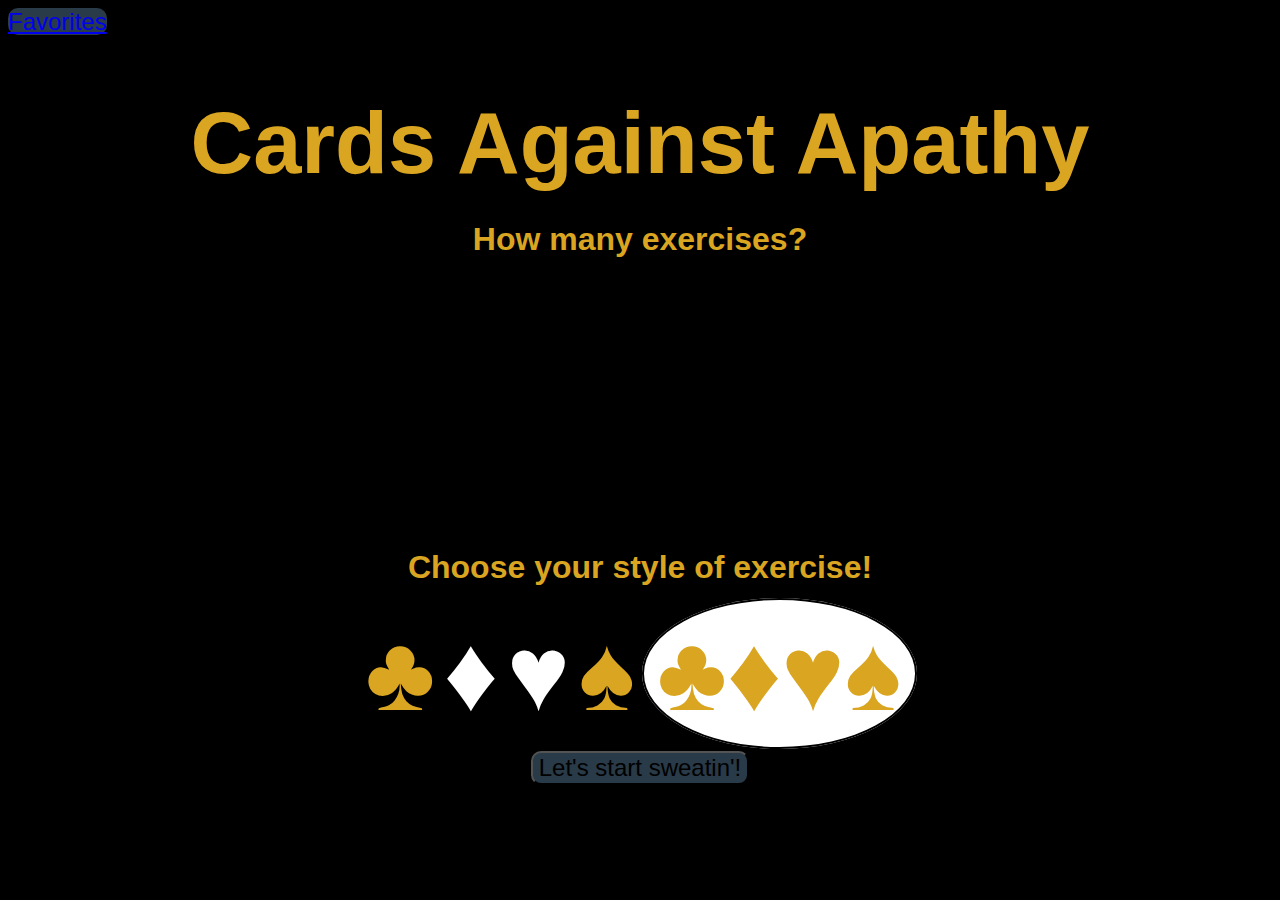
==== index.html @ b8bc7327 "added delete button in favorites and centered complete workout" ====
<!DOCTYPE html>
<html class="no-js" lang="en">
<link>
<meta charset="utf-8">
<meta http-equiv="X-UA-Compatible" content="IE=edge">
<meta name="viewport" content="width=device-width, initial-scale=1.0">

<link rel="stylesheet" href="./assets/css/normalize.css">
</link>
<link rel="stylesheet" href="./assets/css/app.css">
</link>
<link rel="stylesheet" href="./assets/css/foundation.min.css">
</link>
<link rel="stylesheet" href="./assets/css/style.css">
</link>

<title>Cards Against Apathy</title>
</head>

<body>
  <div class="wrapper" id="confetti">
    <header>
      <div class="heading">
        <a class="button right" id="favoritesBtn" href="./favorites.html">Favorites</a>
        <h1 class="title" id="title">Cards Against Apathy</h1>
      </div>

      <div id="mainMenu" class="mainMenu">
        <h2 id="numberOfCards">How many exercises?</h2>
        <div id="numberOfCardsDropdown">
          <div class="row">
            <div class="small-10 columns" style="width:55%; margin:auto">
              <div class="slider" data-slider data-initial-start="1" data-end="10">
                <span class="slider-handle" data-slider-handle role="slider" tabindex="1"
                  aria-controls="sliderOutput1"></span>
                <span class="slider-fill" data-slider-fill></span>
              </div>
            </div>
            <input class="small-2 columns" type="number" id="sliderOutput1" style="width:25%; margin:auto"></input>
          </div>

          <input class="small-2 columns" type="number" id="sliderOutput1" style="width:25%; margin:auto"></input>

        </div>


        <h2 id="suitChoice">Choose your style of exercise! </h2>
        <!-- Replace with images and change to words on hover -->
        <input type="radio" class="radio-button" name="suitBtn" id="clubsIcon" value="Clubs"></input><label
          class="icon clubs-icon" for="clubsIcon"><span class="suits">&clubs;</span><span
            class="workout">Plyometrics</span></label>
        <input type="radio" class="radio-button" name="suitBtn" id="diamondsIcon" value="Diamonds"></input><label
          class="icon diamonds-icon" for="diamondsIcon"><span class="suits">&diams;</span><span
            class="workout">Abdominals</span></label>
        <input type="radio" class="radio-button" name="suitBtn" id="heartsIcon" value="Hearts"></input> <label
          class="icon hearts-icon" for="heartsIcon"><span class="suits">&hearts;</span><span
            class="workout">Cardio</span></label>
        <input type="radio" class="radio-button" name="suitBtn" id="spadesIcon" value="Spades"></input> <label
          class="icon spades-icon" for="spadesIcon"><span class="suits">&spades;</span><span
            class="workout">Strength</span></label>
        <input type="radio" class="radio-button" name="suitBtn" id="full-workout" value="Full Workout"></input><label
          class="icon full-workout-icon" for="full-workout"><span
            class="suits">&clubs;&diams;&hearts;&spades;</span><span class="workout">Full House</span></label>
        <div id="submitContainer">

          <button class="button" id="submitBtn" style="margin-top:1rem">Let's start sweatin'!</button>

        </div>

      </div>

    </header>

    <!-- display the backs of the chosen number of cards here -->
    <!-- <div class="row small-up-2 medium-up-3 flip-card card-backs" id="cardBacks"> 
  </div> -->

    <!-- display flipped cards here -->
    <div class="row small-up-2 medium-up-3 workout-cards" id="rowCards">
    </div> <!-- id: rowCards -->

    <!--------------------------------------- END GAME --------------------------------------------->
    <!--GY-->
  </div>
    <footer>


  <div class="row footer" id="workoutComplete" style="display:none" >
    <!-- "Workout Complete" Button that will appear when last card is flipped.
          It will be hidden by default once the other sections and buttons are completed.-->
        <div class="columns">
          <button class="button right center-horizontal" id="workoutCompleteBtn" data-open="endgameModal" >Workout Complete!</button>
          <!-- End Game modal with "go back" button and "save workout" button -->
          <div class="reveal" id="endgameModal" data-reveal>
            <h1>CONGRATULATIONS!</h1>
            <p class="lead">Kudos to you for another great workout! Keep up the great work! If you enjoyed the workout
              you
              just did, save it to your favorites! </p>
            <a class="secondary button" data-close id="goBack">Go Back</a>
            <a class="button" data-open="saveModal">Save to Favorites</a>
            <span aria-hidden="true"></span>
            </button>
          </div>

          <!--Secondary Modal pops up for saving your workout-->
          <div class="reveal" id="saveModal" data-reveal>
            <h2>Pick a name for your workout!</h2>
            <form>
              <div class="medium-12 cell">
                <input type="text" id="workoutName" placeholder="Type awesome name for your workout here!">
              </div>
              <input class="button" id="saveButton" value="Save to Favorites">
            </form>
            <a class="secondary button" data-close id="goBack">Go Back</a>
            <span aria-hidden="true"></span>
            </button>
          </div>
        </div>
      </div>
    </footer>
 
  <script type="text/javascript">
      on_index = true;
  </script>
  <script href="js/vendor/modernizr.js"></script>
  <script src="https://ajax.googleapis.com/ajax/libs/jquery/3.6.0/jquery.min.js"></script>
  <script src="./assets/js/vendor/foundation.min.js"></script>
  <script src="./assets/js/app.js"></script>
  <script src="./assets/js/vendor/what-input.js"></script>
  <script src="./assets/js/script.js"></script>
  <script src="./assets/js/confetti.js"></script>
  <script src="./assets/js/gameEnd.js"></script>




</body>

</html>
---- assets/css/style.css ----
*,
*::before,
*::after {
    box-sizing: border-box;
}

html {
    background-color: black;
}

.title {
    text-align: center;
    font-size: 65pt;
    font-family: Impact, Haettenschweiler, 'Arial Narrow Bold', sans-serif;
}

h1 {
    margin-bottom: 0;
}

h2 {
    font-size: 2rem;
}

.heading {
    background-color: black;
    color: goldenrod;
}

.button {
    background-color: #293a48;
    border-radius: 10px;
    font-size: 1.5rem;
    font-family: Impact, Haettenschweiler, 'Arial Narrow Bold', sans-serif;

}

h2,
h3 {
    font-family: Impact, Haettenschweiler, 'Arial Narrow Bold', sans-serif;
}

.mainMenu {
    border: 1px solid black;
    text-align: center;
    background-image: url(https://textures.world/wp-content/uploads/2018/10/Seamless-Black-Wood-Texture-18-copy.jpg);
    background-size: cover;
    background-position: center;
    background-repeat: no-repeat;
    color: goldenrod;
    font-family: Impact, Haettenschweiler, 'Arial Narrow Bold', sans-serif;
}

.small-2 {
    text-align: center;
    font-size: 36pt;
    padding: 24pt;
}

.small-up-2 {
    background: linear-gradient(#5a5a5a, black);
    background-size: cover;
    background-position: center;
    background-repeat: no-repeat;
}

.workout-cards {
    display: flex;
    flex-wrap: wrap;
    justify-content: center;
}

.radio-button {
    display: none;
}

.icon {
    font-size: 80pt;
    border: 2pt solid black;
    border-radius: 50%;
    text-align: center;
    transition: 0.3s;
    width: 200px;
    background-color: black;
    background-image: url(https://www.pngitem.com/pimgs/m/518-5181524_red-poker-chip-png-transparent-png.png);
    background-size: cover;
    background-position: center;
    background-repeat: no-repeat;
}

.icon:hover {
    background-image: none;
    background-color: black;
    color: goldenrod;
    border: 2pt solid goldenrod;
    transition: 0.3s;
}

.icon:hover .suits {
    display: none;
}

.icon:hover .workout {
    display: inline;
    font-size: 24pt;
    position: relative;
    top: -25px;
}

.icon:active {
    background-color: goldenrod;
    color: black;
    border: 2pt solid black;
    transition: 0.01s;
}

.hearts-icon,
.diamonds-icon {
    color: rgb(255, 255, 255);
}

.full-workout-icon {
    background-color: white;
    background-image: none;
    width: 300px;
    color: goldenrod;
    padding: 10pt;
    border-radius: 5;
}

.workout {
    display: none;
}

.slider-handle {
    background-image: url(https://www.pngitem.com/pimgs/m/518-5181524_red-poker-chip-png-transparent-png.png);
    background-size: cover;
    background-position: center;
    background-repeat: no-repeat;
    border-radius: 50%;
}

.slider {
    background-color: black;
}

.slider-fill {
    background-color: goldenrod;
}

.small-2 {
    background: none;
    border: none;
    color: goldenrod;
}


h1 {
    font-family: Impact, Haettenschweiler, 'Arial Narrow Bold', sans-serif;
}

.reveal {
    background-color: goldenrod;
    font-family: Impact, Haettenschweiler, 'Arial Narrow Bold', sans-serif;
    text-align: center;
    color: white;
    justify-content: center;
    border-radius: 25px;
}



.footer {

    background-color: black;

}

.favoritesBackground {
    background-image: url(https://textures.world/wp-content/uploads/2018/10/Seamless-Black-Wood-Texture-18-copy.jpg);
    background-size: cover;
    background-position: center;
    background-repeat: no-repeat;
}

.favoritesTitle {
    color: goldenrod;
    font-family: Impact, Haettenschweiler, 'Arial Narrow Bold', sans-serif;
    text-align: center;
}

.savedWorkout {
    margin: 1rem;
    flex-wrap: wrap;
}

.grayOut {
    -webkit-filter: grayscale(100%);

    -moz-filter: grayscale(100%);
    -o-filter: grayscale(100%);
    -ms-filter: grayscale(100%);
    filter: grayscale(100%);
    opacity: 60%;
}


#submitBtn {
    box-shadow:
        0px 1.7px 2.2px rgba(0, 0, 0, 0.02),
        0px 4px 5.3px rgba(0, 0, 0, 0.028),
        0px 7.5px 10px rgba(0, 0, 0, 0.035),
        0px 13.4px 17.9px rgba(0, 0, 0, 0.042),
        0px 25.1px 33.4px rgba(0, 0, 0, 0.05),
        0px 60px 80px rgba(0, 0, 0, 0.07);

}

.footer {
    background-color: black;
    background-size: cover;
    background-position: center;
    background-repeat: no-repeat;
}

#workoutCompleteBtn, #delWorkout {
    box-shadow:
        0px 1.7px 2.2px rgba(0, 0, 0, 0.02),
        0px 4px 5.3px rgba(0, 0, 0, 0.028),
        0px 7.5px 10px rgba(0, 0, 0, 0.035),
        0px 13.4px 17.9px rgba(0, 0, 0, 0.042),
        0px 25.1px 33.4px rgba(0, 0, 0, 0.05),
        0px 60px 80px rgba(0, 0, 0, 0.07);
}

.button:active {
    transform: scale(1.02);
}

/*Confetti*/
.wrapper {
    position: relative;

    max-width: 100%;
}

[class|="confetti"] {

    position: absolute;
}

.red {
    background-color: #d13447;
}

.yellow {
    background-color: #ffbf00;
}

.blue {
    background-color: #263672;
}

.center-horizontal {
    position: absolute;
    left: 50%;
    transform: translateX(-50%);
}
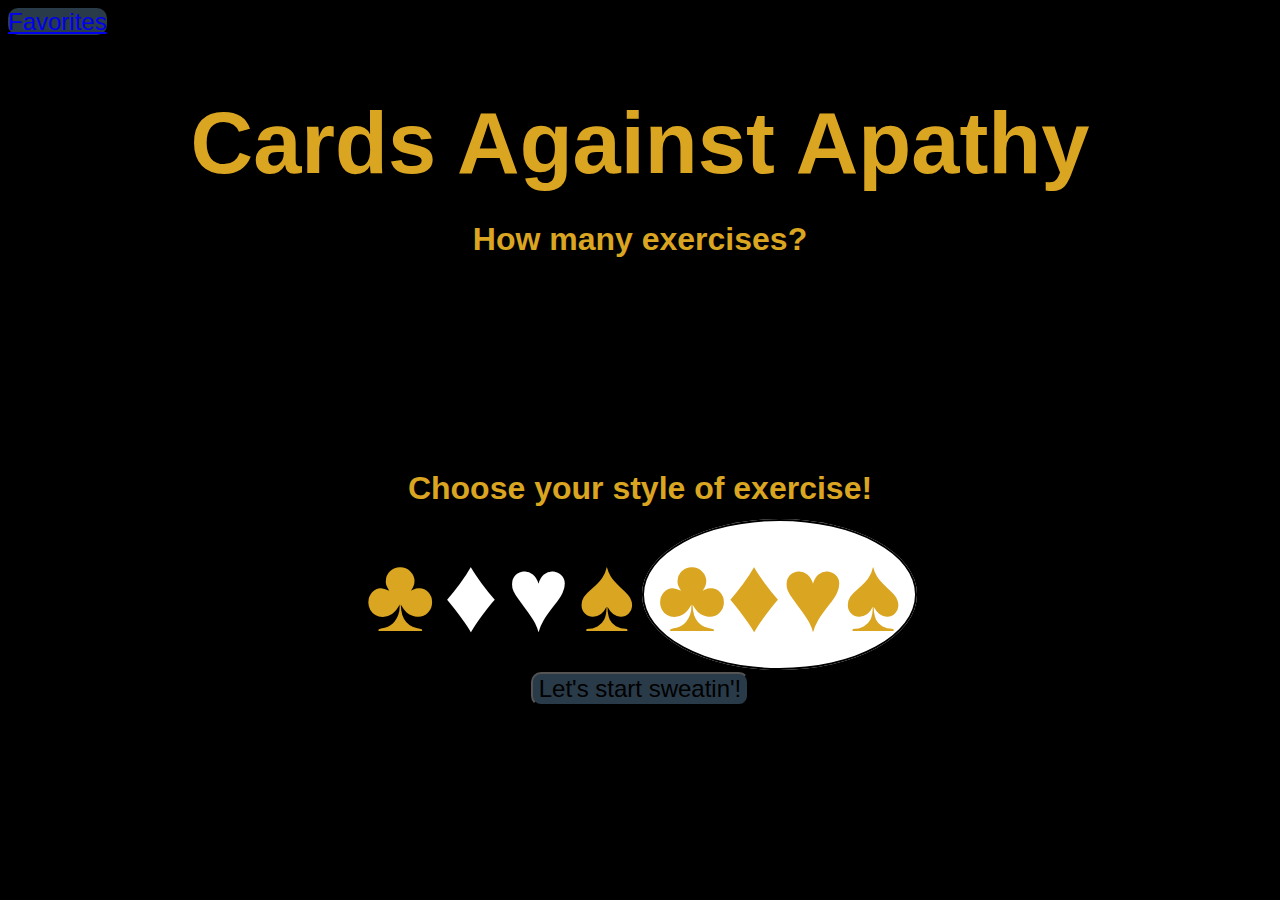
==== commit df211c69: "Merge pull request #54 from The-Fighting-Mongooses-Official/BranchLesIvy" ====
--- a/index.html
+++ b/index.html
@@ -36,11 +36,8 @@
                 <span class="slider-fill" data-slider-fill></span>
               </div>
             </div>
-            <input class="small-2 columns" type="number" id="sliderOutput1" style="width:25%; margin:auto"></input>
+            <input class="small-2 columns" type="number" id="sliderOutput1" style="width:25%; margin:auto; margin-bottom: 40px;"></input>
           </div>
-
-          <input class="small-2 columns" type="number" id="sliderOutput1" style="width:25%; margin:auto"></input>
-
         </div>
 
 
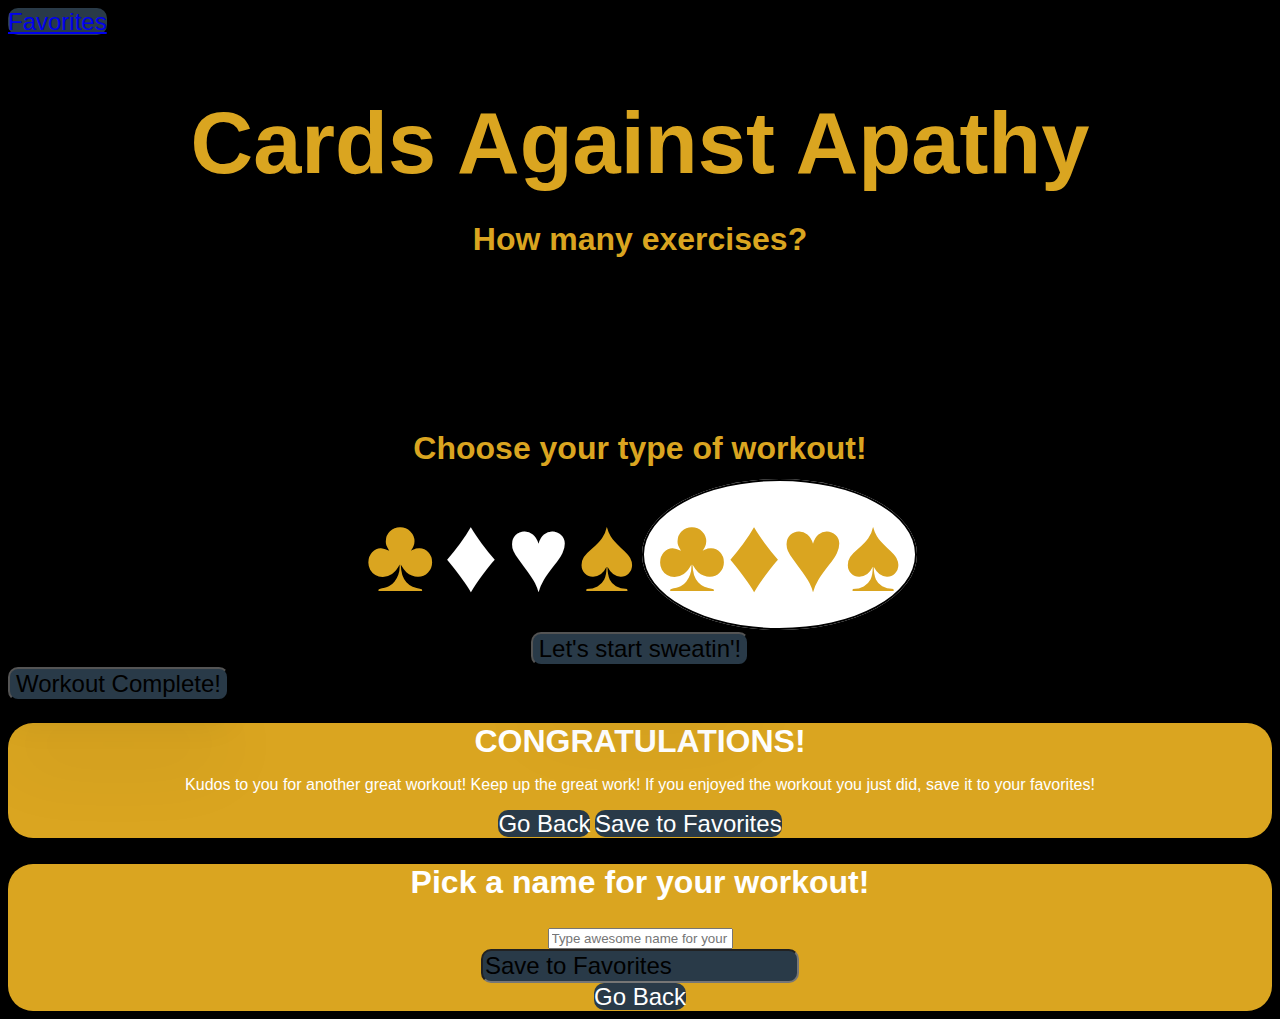
==== commit 244bb7ef: "I literally changed two words on the main page to match workout vernacular more accurately" ====
--- a/index.html
+++ b/index.html
@@ -18,107 +18,111 @@
 </head>
 
 <body>
-  <div class="wrapper" id="confetti">
-    <header>
-      <div class="heading">
-        <a class="button right" id="favoritesBtn" href="./favorites.html">Favorites</a>
-        <h1 class="title" id="title">Cards Against Apathy</h1>
+  
+  <header>
+    <div class="wrapper" id="confetti">
+    <div class="heading">
+      <a class="button right" id="favoritesBtn" href="./favorites.html">Favorites</a>
+      <h1 class="title" id="title">Cards Against Apathy</h1>
+    </div>
+
+
+
+
+    <div id="mainMenu" class="mainMenu">
+      <h2 id="numberOfCards">How many exercises?</h2>
+      <div id="numberOfCardsDropdown">
+        <div class="row">
+          <div class="small-10 columns" style="width:55%; margin:auto">
+            <div class="slider" data-slider data-initial-start="1" data-end="10">
+              <span class="slider-handle" data-slider-handle role="slider" tabindex="1"
+                aria-controls="sliderOutput1"></span>
+              <span class="slider-fill" data-slider-fill></span>
+            </div>
+          </div>
+          <input class="small-2 columns" type="number" id="sliderOutput1" style="width:15%; margin:auto"></input>
+        </div>
       </div>
 
-      <div id="mainMenu" class="mainMenu">
-        <h2 id="numberOfCards">How many exercises?</h2>
-        <div id="numberOfCardsDropdown">
-          <div class="row">
-            <div class="small-10 columns" style="width:55%; margin:auto">
-              <div class="slider" data-slider data-initial-start="1" data-end="10">
-                <span class="slider-handle" data-slider-handle role="slider" tabindex="1"
-                  aria-controls="sliderOutput1"></span>
-                <span class="slider-fill" data-slider-fill></span>
-              </div>
-            </div>
-            <input class="small-2 columns" type="number" id="sliderOutput1" style="width:25%; margin:auto; margin-bottom: 40px;"></input>
+      <h2 id="suitChoice">Choose your type of workout! </h2>
+      <!-- Replace with images and change to words on hover -->
+      <input type="radio" class="radio-button" name="suitBtn" id="clubsIcon" value="Clubs"></input><label
+        class="icon clubs-icon" for="clubsIcon"><span class="suits">&clubs;</span><span
+          class="workout">Plyometrics</span></label>
+      <input type="radio" class="radio-button" name="suitBtn" id="diamondsIcon" value="Diamonds"></input><label
+        class="icon diamonds-icon" for="diamondsIcon"><span class="suits">&diams;</span><span
+          class="workout">Abdominals</span></label>
+      <input type="radio" class="radio-button" name="suitBtn" id="heartsIcon" value="Hearts"></input> <label
+        class="icon hearts-icon" for="heartsIcon"><span class="suits">&hearts;</span><span
+          class="workout">Cardio</span></label>
+      <input type="radio" class="radio-button" name="suitBtn" id="spadesIcon" value="Spades"></input> <label
+        class="icon spades-icon" for="spadesIcon"><span class="suits">&spades;</span><span
+          class="workout">Strength</span></label>
+      <input type="radio" class="radio-button" name="suitBtn" id="full-workout" value="Full Workout"></input><label
+        class="icon full-workout-icon" for="full-workout"><span class="suits">&clubs;&diams;&hearts;&spades;</span><span
+          class="workout">Full House</span></label>
+      <div id="submitContainer">
+
+        <button class="button" id="submitBtn" style="margin-top:1rem">Let's start sweatin'!</button>
+
+      </div>
+    </div>
+    </div>
+    </div>
+  </header>
+
+  <!-- display the backs of the chosen number of cards here -->
+  <!-- <div class="row small-up-2 medium-up-3 flip-card card-backs" id="cardBacks"> 
+  </div> -->
+
+  <!-- display flipped cards here -->
+  <div class="row small-up-2 medium-up-3 workout-cards" id="rowCards">
+  </div> <!-- id: rowCards -->
+
+  <!--------------------------------------- END GAME --------------------------------------------->
+  <!--GY-->
+
+  <div class="row footer">
+    <!-- "Workout Complete" Button that will appear when last card is flipped.
+          It will be hidden by default once the other sections and buttons are completed.-->
+  
+       
+
+    <div class="columns">
+      <button class="button right" id="workoutCompleteBtn" data-open="endgameModal">Workout Complete!</button>
+      <!-- End Game modal with "go back" button and "save workout" button -->
+      <div class="reveal" id="endgameModal" data-reveal>
+        <h1>CONGRATULATIONS!</h1>
+        <p class="lead">Kudos to you for another great workout! Keep up the great work! If you enjoyed the workout you
+          just did, save it to your favorites! </p>
+        <a class="secondary button" data-close id="goBack">Go Back</a>
+        <a class="button" data-open="saveModal">Save to Favorites</a>
+        <span aria-hidden="true"></span>
+        </button>
+      </div>
+
+      <!--Secondary Modal pops up for saving your workout-->
+      <div class="reveal" id="saveModal" data-reveal>
+        <h2>Pick a name for your workout!</h2>
+        <form>
+          <div class="medium-12 cell">
+            <input type="text" id="workoutName" placeholder="Type awesome name for your workout here!">
           </div>
-        </div>
+          <input class="button" id="saveButton" value="Save to Favorites">
+        </form>
+        <a class="secondary button" data-close id="goBack">Go Back</a>
+        <span aria-hidden="true"></span>
+        </button>
+      </div>
+    </div>
+  </div>
 
 
-        <h2 id="suitChoice">Choose your style of exercise! </h2>
-        <!-- Replace with images and change to words on hover -->
-        <input type="radio" class="radio-button" name="suitBtn" id="clubsIcon" value="Clubs"></input><label
-          class="icon clubs-icon" for="clubsIcon"><span class="suits">&clubs;</span><span
-            class="workout">Plyometrics</span></label>
-        <input type="radio" class="radio-button" name="suitBtn" id="diamondsIcon" value="Diamonds"></input><label
-          class="icon diamonds-icon" for="diamondsIcon"><span class="suits">&diams;</span><span
-            class="workout">Abdominals</span></label>
-        <input type="radio" class="radio-button" name="suitBtn" id="heartsIcon" value="Hearts"></input> <label
-          class="icon hearts-icon" for="heartsIcon"><span class="suits">&hearts;</span><span
-            class="workout">Cardio</span></label>
-        <input type="radio" class="radio-button" name="suitBtn" id="spadesIcon" value="Spades"></input> <label
-          class="icon spades-icon" for="spadesIcon"><span class="suits">&spades;</span><span
-            class="workout">Strength</span></label>
-        <input type="radio" class="radio-button" name="suitBtn" id="full-workout" value="Full Workout"></input><label
-          class="icon full-workout-icon" for="full-workout"><span
-            class="suits">&clubs;&diams;&hearts;&spades;</span><span class="workout">Full House</span></label>
-        <div id="submitContainer">
 
-          <button class="button" id="submitBtn" style="margin-top:1rem">Let's start sweatin'!</button>
-
-        </div>
-
-      </div>
-
-    </header>
-
-    <!-- display the backs of the chosen number of cards here -->
-    <!-- <div class="row small-up-2 medium-up-3 flip-card card-backs" id="cardBacks"> 
-  </div> -->
-
-    <!-- display flipped cards here -->
-    <div class="row small-up-2 medium-up-3 workout-cards" id="rowCards">
-    </div> <!-- id: rowCards -->
-
-    <!--------------------------------------- END GAME --------------------------------------------->
-    <!--GY-->
-  </div>
-    <footer>
+</div>
+  <!--------------------------------------- SAVED WORKOUT SCREEN (Pending) ------------------------------------------------------>
 
 
-  <div class="row footer" id="workoutComplete" style="display:none" >
-    <!-- "Workout Complete" Button that will appear when last card is flipped.
-          It will be hidden by default once the other sections and buttons are completed.-->
-        <div class="columns">
-          <button class="button right center-horizontal" id="workoutCompleteBtn" data-open="endgameModal" >Workout Complete!</button>
-          <!-- End Game modal with "go back" button and "save workout" button -->
-          <div class="reveal" id="endgameModal" data-reveal>
-            <h1>CONGRATULATIONS!</h1>
-            <p class="lead">Kudos to you for another great workout! Keep up the great work! If you enjoyed the workout
-              you
-              just did, save it to your favorites! </p>
-            <a class="secondary button" data-close id="goBack">Go Back</a>
-            <a class="button" data-open="saveModal">Save to Favorites</a>
-            <span aria-hidden="true"></span>
-            </button>
-          </div>
-
-          <!--Secondary Modal pops up for saving your workout-->
-          <div class="reveal" id="saveModal" data-reveal>
-            <h2>Pick a name for your workout!</h2>
-            <form>
-              <div class="medium-12 cell">
-                <input type="text" id="workoutName" placeholder="Type awesome name for your workout here!">
-              </div>
-              <input class="button" id="saveButton" value="Save to Favorites">
-            </form>
-            <a class="secondary button" data-close id="goBack">Go Back</a>
-            <span aria-hidden="true"></span>
-            </button>
-          </div>
-        </div>
-      </div>
-    </footer>
- 
-  <script type="text/javascript">
-      on_index = true;
-  </script>
   <script href="js/vendor/modernizr.js"></script>
   <script src="https://ajax.googleapis.com/ajax/libs/jquery/3.6.0/jquery.min.js"></script>
   <script src="./assets/js/vendor/foundation.min.js"></script>
@@ -127,7 +131,7 @@
   <script src="./assets/js/script.js"></script>
   <script src="./assets/js/confetti.js"></script>
   <script src="./assets/js/gameEnd.js"></script>
-
+  
 
 
 
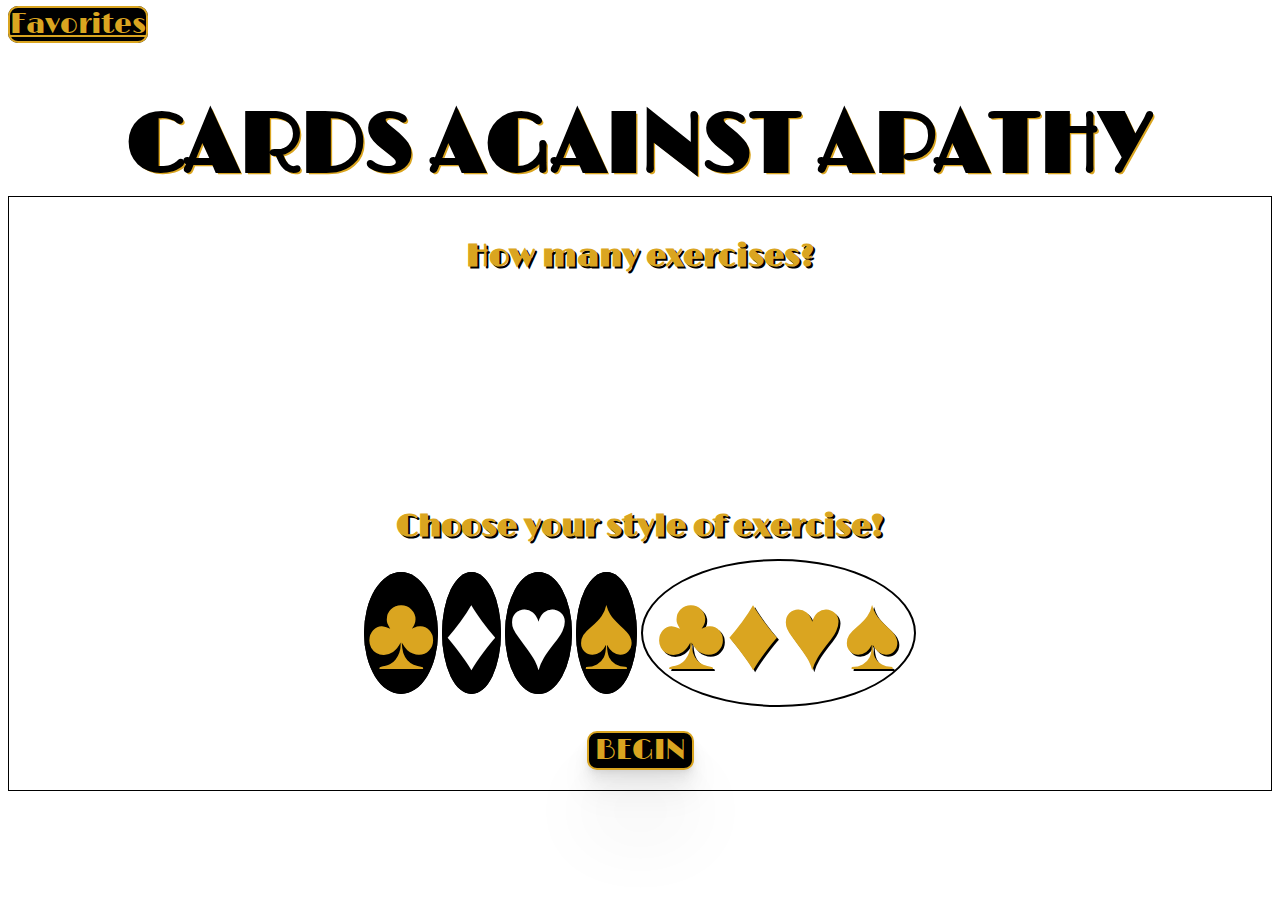
==== commit dabbcf62: "Merge pull request #56 from The-Fighting-Mongooses-Official/Mark" ====
--- a/index.html
+++ b/index.html
@@ -13,116 +13,114 @@
 </link>
 <link rel="stylesheet" href="./assets/css/style.css">
 </link>
+<link rel="stylesheet" href="https://fonts.googleapis.com/css?family=Limelight">
+</link>
 
 <title>Cards Against Apathy</title>
 </head>
 
 <body>
-  
-  <header>
-    <div class="wrapper" id="confetti">
-    <div class="heading">
-      <a class="button right" id="favoritesBtn" href="./favorites.html">Favorites</a>
-      <h1 class="title" id="title">Cards Against Apathy</h1>
-    </div>
+  <div class="wrapper" id="confetti">
+    <header>
+      <div class="heading">
+        <a class="button right" id="favoritesBtn" href="./favorites.html">Favorites</a>
+        <h1 class="title" id="title">CARDS AGAINST APATHY</h1>
+      </div>
+
+      <div id="mainMenu" class="mainMenu">
+        <h2 id="numberOfCards" style="margin: 30pt">How many exercises?</h2>
+        <div id="numberOfCardsDropdown">
+          <div class="row">
+            <div class="small-10 columns" style="width:55%; margin:auto">
+              <div class="slider" data-slider data-initial-start="3" data-start="1" data-end="10">
+                <span class="slider-handle" data-slider-handle role="slider" tabindex="1"
+                  aria-controls="sliderOutput1"></span>
+                <span class="slider-fill" data-slider-fill></span>
+              </div>
+            </div>
+            <input class="small-2 columns" type="number" id="sliderOutput1" style="width:25%; margin:auto;"></input>
+          </div>
+        </div>
 
 
+        <h2 id="suitChoice">Choose your style of exercise! </h2>
+        <!-- Replace with images and change to words on hover -->
+        <input type="radio" class="radio-button" name="suitBtn" id="clubsIcon" value="Clubs"></input><label
+          class="icon clubs-icon" for="clubsIcon"><span class="suits">&clubs;</span><span
+            class="workout">Plyometrics</span></label>
+        <input type="radio" class="radio-button" name="suitBtn" id="diamondsIcon" value="Diamonds"></input><label
+          class="icon diamonds-icon" for="diamondsIcon"><span class="suits">&diams;</span><span
+            class="workout">Abdominals</span></label>
+        <input type="radio" class="radio-button" name="suitBtn" id="heartsIcon" value="Hearts"></input> <label
+          class="icon hearts-icon" for="heartsIcon"><span class="suits">&hearts;</span><span
+            class="workout">Cardio</span></label>
+        <input type="radio" class="radio-button" name="suitBtn" id="spadesIcon" value="Spades"></input> <label
+          class="icon spades-icon" for="spadesIcon"><span class="suits">&spades;</span><span
+            class="workout">Strength</span></label>
+        <input type="radio" class="radio-button" name="suitBtn" id="full-workout" value="Full Workout"></input><label
+          class="icon full-workout-icon" for="full-workout"><span
+            class="suits">&clubs;&diams;&hearts;&spades;</span><span class="workout">Full House</span></label>
+        <div id="submitContainer" style="margin: 15pt">
+
+          <button class="button" id="submitBtn" style="margin-top:1rem">BEGIN</button>
+
+        </div>
+
+      </div>
+
+    </header>
+
+    <!-- display the backs of the chosen number of cards here -->
+    <!-- <div class="row small-up-2 medium-up-3 flip-card card-backs" id="cardBacks"> 
+  </div> -->
+
+    <!-- display flipped cards here -->
+    <div class="row small-up-2 medium-up-3 workout-cards" id="rowCards">
+    </div> <!-- id: rowCards -->
+
+    <!--------------------------------------- END GAME --------------------------------------------->
+    <!--GY-->
+  </div>
+    <footer>
 
 
-    <div id="mainMenu" class="mainMenu">
-      <h2 id="numberOfCards">How many exercises?</h2>
-      <div id="numberOfCardsDropdown">
-        <div class="row">
-          <div class="small-10 columns" style="width:55%; margin:auto">
-            <div class="slider" data-slider data-initial-start="1" data-end="10">
-              <span class="slider-handle" data-slider-handle role="slider" tabindex="1"
-                aria-controls="sliderOutput1"></span>
-              <span class="slider-fill" data-slider-fill></span>
-            </div>
+  <div class="row footer" id="workoutComplete" style="display:none" >
+    <!-- "Workout Complete" Button that will appear when last card is flipped.
+          It will be hidden by default once the other sections and buttons are completed.-->
+        <div class="columns">
+          <button class="button right center-horizontal" id="workoutCompleteBtn" data-open="endgameModal" >Workout Complete!</button>
+          <!-- End Game modal with "go back" button and "save workout" button -->
+          <div class="reveal" id="endgameModal" data-reveal>
+            <h1>CONGRATULATIONS!</h1>
+            <p class="lead">Kudos to you for another great workout! Keep up the great work! If you enjoyed the workout
+              you
+              just did, save it to your favorites! </p>
+            <a class="secondary button" data-close id="goBack">Go Back</a>
+            <a class="button" data-open="saveModal">Save to Favorites</a>
+            <span aria-hidden="true"></span>
+            </button>
           </div>
-          <input class="small-2 columns" type="number" id="sliderOutput1" style="width:15%; margin:auto"></input>
+
+          <!--Secondary Modal pops up for saving your workout-->
+          <div class="reveal" id="saveModal" data-reveal>
+            <h2>Pick a name for your workout!</h2>
+            <form>
+              <div class="medium-12 cell">
+                <input type="text" id="workoutName" placeholder="Type awesome name for your workout here!">
+              </div>
+              <input class="button" id="saveButton" value="Save to Favorites">
+            </form>
+            <a class="secondary button" data-close id="goBack">Go Back</a>
+            <span aria-hidden="true"></span>
+            </button>
+          </div>
         </div>
       </div>
-
-      <h2 id="suitChoice">Choose your type of workout! </h2>
-      <!-- Replace with images and change to words on hover -->
-      <input type="radio" class="radio-button" name="suitBtn" id="clubsIcon" value="Clubs"></input><label
-        class="icon clubs-icon" for="clubsIcon"><span class="suits">&clubs;</span><span
-          class="workout">Plyometrics</span></label>
-      <input type="radio" class="radio-button" name="suitBtn" id="diamondsIcon" value="Diamonds"></input><label
-        class="icon diamonds-icon" for="diamondsIcon"><span class="suits">&diams;</span><span
-          class="workout">Abdominals</span></label>
-      <input type="radio" class="radio-button" name="suitBtn" id="heartsIcon" value="Hearts"></input> <label
-        class="icon hearts-icon" for="heartsIcon"><span class="suits">&hearts;</span><span
-          class="workout">Cardio</span></label>
-      <input type="radio" class="radio-button" name="suitBtn" id="spadesIcon" value="Spades"></input> <label
-        class="icon spades-icon" for="spadesIcon"><span class="suits">&spades;</span><span
-          class="workout">Strength</span></label>
-      <input type="radio" class="radio-button" name="suitBtn" id="full-workout" value="Full Workout"></input><label
-        class="icon full-workout-icon" for="full-workout"><span class="suits">&clubs;&diams;&hearts;&spades;</span><span
-          class="workout">Full House</span></label>
-      <div id="submitContainer">
-
-        <button class="button" id="submitBtn" style="margin-top:1rem">Let's start sweatin'!</button>
-
-      </div>
-    </div>
-    </div>
-    </div>
-  </header>
-
-  <!-- display the backs of the chosen number of cards here -->
-  <!-- <div class="row small-up-2 medium-up-3 flip-card card-backs" id="cardBacks"> 
-  </div> -->
-
-  <!-- display flipped cards here -->
-  <div class="row small-up-2 medium-up-3 workout-cards" id="rowCards">
-  </div> <!-- id: rowCards -->
-
-  <!--------------------------------------- END GAME --------------------------------------------->
-  <!--GY-->
-
-  <div class="row footer">
-    <!-- "Workout Complete" Button that will appear when last card is flipped.
-          It will be hidden by default once the other sections and buttons are completed.-->
-  
-       
-
-    <div class="columns">
-      <button class="button right" id="workoutCompleteBtn" data-open="endgameModal">Workout Complete!</button>
-      <!-- End Game modal with "go back" button and "save workout" button -->
-      <div class="reveal" id="endgameModal" data-reveal>
-        <h1>CONGRATULATIONS!</h1>
-        <p class="lead">Kudos to you for another great workout! Keep up the great work! If you enjoyed the workout you
-          just did, save it to your favorites! </p>
-        <a class="secondary button" data-close id="goBack">Go Back</a>
-        <a class="button" data-open="saveModal">Save to Favorites</a>
-        <span aria-hidden="true"></span>
-        </button>
-      </div>
-
-      <!--Secondary Modal pops up for saving your workout-->
-      <div class="reveal" id="saveModal" data-reveal>
-        <h2>Pick a name for your workout!</h2>
-        <form>
-          <div class="medium-12 cell">
-            <input type="text" id="workoutName" placeholder="Type awesome name for your workout here!">
-          </div>
-          <input class="button" id="saveButton" value="Save to Favorites">
-        </form>
-        <a class="secondary button" data-close id="goBack">Go Back</a>
-        <span aria-hidden="true"></span>
-        </button>
-      </div>
-    </div>
-  </div>
-
-
-
-</div>
-  <!--------------------------------------- SAVED WORKOUT SCREEN (Pending) ------------------------------------------------------>
-
-
+    </footer>
+ 
+  <script type="text/javascript">
+      on_index = true;
+  </script>
   <script href="js/vendor/modernizr.js"></script>
   <script src="https://ajax.googleapis.com/ajax/libs/jquery/3.6.0/jquery.min.js"></script>
   <script src="./assets/js/vendor/foundation.min.js"></script>
@@ -131,7 +129,7 @@
   <script src="./assets/js/script.js"></script>
   <script src="./assets/js/confetti.js"></script>
   <script src="./assets/js/gameEnd.js"></script>
-  
+
 
 
 
--- a/assets/css/style.css
+++ b/assets/css/style.css
@@ -5,13 +5,18 @@
 }
 
 html {
-    background-color: black;
+    background-image: url(https://media.rainpos.com/10344/1309_twilly.jpg);
+    background-size: cover;
+    background-position: center;
+    background-repeat: no-repeat;
 }
 
 .title {
     text-align: center;
-    font-size: 65pt;
-    font-family: Impact, Haettenschweiler, 'Arial Narrow Bold', sans-serif;
+    font-size: calc(3 * (1.5vh + 1.1vw));
+    font-family: 'Limelight', serif;
+    -webkit-text-stroke: 1pt black;
+    text-shadow: 2px 2px goldenrod;
 }
 
 h1 {
@@ -23,42 +28,60 @@
 }
 
 .heading {
-    background-color: black;
-    color: goldenrod;
+    background-image: url(https://eshofuni.files.wordpress.com/2016/06/walnut-wood-flooring-002.jpg);
+    background-size: cover;
+    background-position: center;
+    background-repeat: no-repeat;
+    color: black;
 }
 
 .button {
-    background-color: #293a48;
+    background-color: black;
+    border: 2pt solid goldenrod;
+    color: goldenrod;
     border-radius: 10px;
-    font-size: 1.5rem;
-    font-family: Impact, Haettenschweiler, 'Arial Narrow Bold', sans-serif;
-
+    font-size: calc(1 * (1.5vh + 1.1vw));
+    font-family: 'Limelight', serif;
+}
+
+
+
+.button:hover {
+    background-color: goldenrod;
+    color: black;
+    border: 2pt solid black;
+}
+
+.button:focus {
+    background-color: black;
+    color: white;
+    border: 2pt solid white;
 }
 
 h2,
 h3 {
-    font-family: Impact, Haettenschweiler, 'Arial Narrow Bold', sans-serif;
+    font-family: 'Limelight', serif;
 }
 
 .mainMenu {
     border: 1px solid black;
     text-align: center;
-    background-image: url(https://textures.world/wp-content/uploads/2018/10/Seamless-Black-Wood-Texture-18-copy.jpg);
-    background-size: cover;
-    background-position: center;
-    background-repeat: no-repeat;
-    color: goldenrod;
-    font-family: Impact, Haettenschweiler, 'Arial Narrow Bold', sans-serif;
+    background-image: url(https://media.rainpos.com/10344/1309_twilly.jpg);
+    background-size: cover;
+    background-position: center;
+    background-repeat: no-repeat;
+    color: goldenrod;
+    text-shadow: 2px 2px black;
 }
 
 .small-2 {
     text-align: center;
-    font-size: 36pt;
-    padding: 24pt;
+    font-size: calc(2 * (1.4vh + 1vw));
+    padding: calc(2 * (1.4vh + 1vw));
 }
 
 .small-up-2 {
-    background: linear-gradient(#5a5a5a, black);
+    background-image: url(https://media.rainpos.com/10344/1309_twilly.jpg);
     background-size: cover;
     background-position: center;
     background-repeat: no-repeat;
@@ -114,6 +137,13 @@
     transition: 0.01s;
 }
 
+.icon:focus {
+    background-color: black;
+    color: white;
+    border: 2pt solid white;
+    transition: 0.01s;
+}
+
 .hearts-icon,
 .diamonds-icon {
     color: rgb(255, 255, 255);
@@ -152,16 +182,18 @@
     background: none;
     border: none;
     color: goldenrod;
+    text-shadow: 2px 2px black;
+    font-family: 'Limelight', serif;
 }
 
 
 h1 {
-    font-family: Impact, Haettenschweiler, 'Arial Narrow Bold', sans-serif;
+    font-family: 'Limelight', serif;
 }
 
 .reveal {
     background-color: goldenrod;
-    font-family: Impact, Haettenschweiler, 'Arial Narrow Bold', sans-serif;
+    font-family: 'Limelight', serif;
     text-align: center;
     color: white;
     justify-content: center;
@@ -177,16 +209,18 @@
 }
 
 .favoritesBackground {
-    background-image: url(https://textures.world/wp-content/uploads/2018/10/Seamless-Black-Wood-Texture-18-copy.jpg);
+    background-image: url(https://eshofuni.files.wordpress.com/2016/06/walnut-wood-flooring-002.jpg);
     background-size: cover;
     background-position: center;
     background-repeat: no-repeat;
 }
 
 .favoritesTitle {
-    color: goldenrod;
-    font-family: Impact, Haettenschweiler, 'Arial Narrow Bold', sans-serif;
-    text-align: center;
+    text-align: center;
+    font-size: calc(3 * (1.5vh + 1.1vw));
+    font-family: 'Limelight', serif;
+    -webkit-text-stroke: 1pt black;
+    text-shadow: 2px 2px goldenrod;
 }
 
 .savedWorkout {
@@ -223,7 +257,8 @@
     background-repeat: no-repeat;
 }
 
-#workoutCompleteBtn, #delWorkout {
+#workoutCompleteBtn,
+#delWorkout {
     box-shadow:
         0px 1.7px 2.2px rgba(0, 0, 0, 0.02),
         0px 4px 5.3px rgba(0, 0, 0, 0.028),
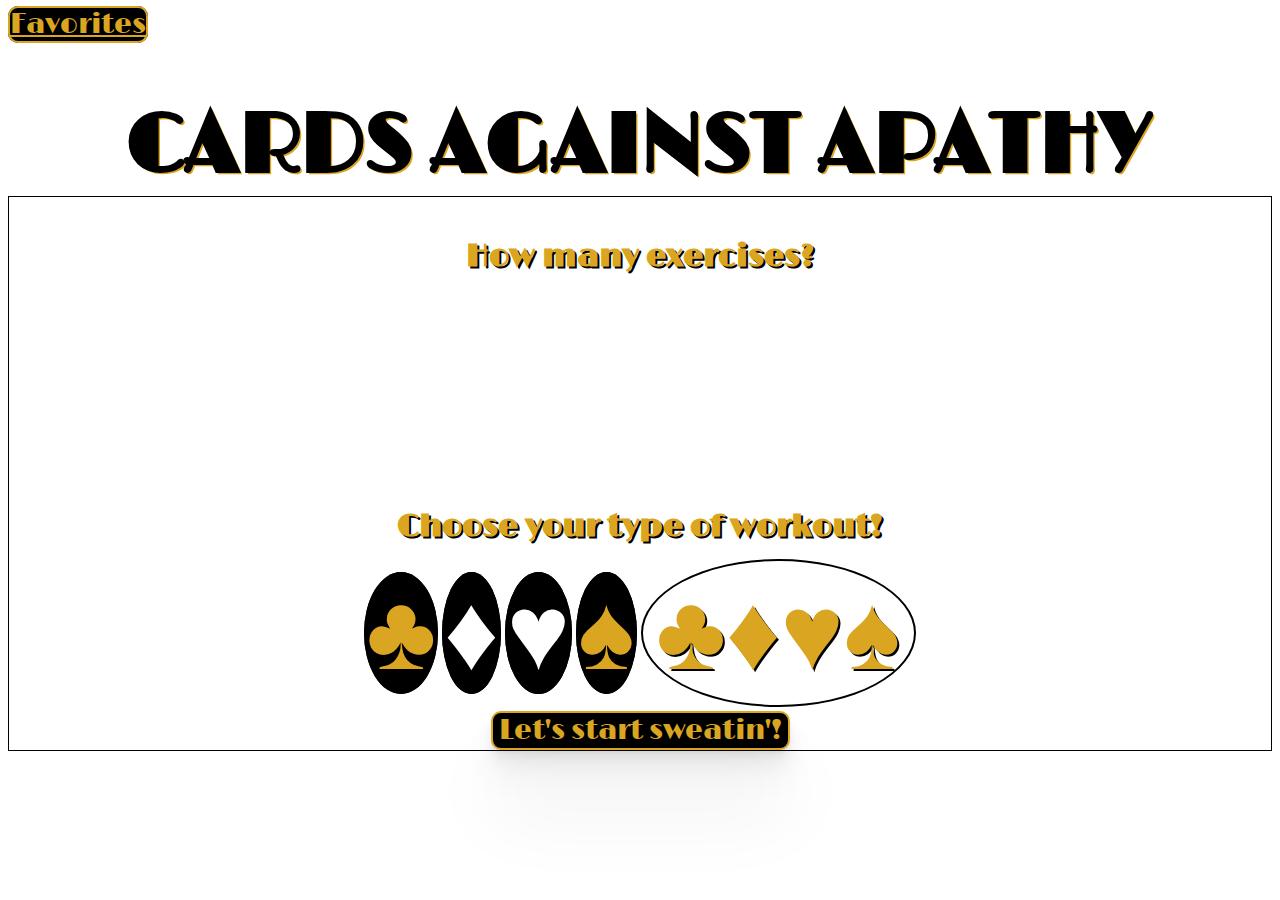
==== commit 4ed1b017: "moved complete workout button to be more clickable, also made sure that there is no duplicate names " ====
--- a/index.html
+++ b/index.html
@@ -43,28 +43,27 @@
         </div>
 
 
-        <h2 id="suitChoice">Choose your style of exercise! </h2>
-        <!-- Replace with images and change to words on hover -->
-        <input type="radio" class="radio-button" name="suitBtn" id="clubsIcon" value="Clubs"></input><label
-          class="icon clubs-icon" for="clubsIcon"><span class="suits">&clubs;</span><span
-            class="workout">Plyometrics</span></label>
-        <input type="radio" class="radio-button" name="suitBtn" id="diamondsIcon" value="Diamonds"></input><label
-          class="icon diamonds-icon" for="diamondsIcon"><span class="suits">&diams;</span><span
-            class="workout">Abdominals</span></label>
-        <input type="radio" class="radio-button" name="suitBtn" id="heartsIcon" value="Hearts"></input> <label
-          class="icon hearts-icon" for="heartsIcon"><span class="suits">&hearts;</span><span
-            class="workout">Cardio</span></label>
-        <input type="radio" class="radio-button" name="suitBtn" id="spadesIcon" value="Spades"></input> <label
-          class="icon spades-icon" for="spadesIcon"><span class="suits">&spades;</span><span
-            class="workout">Strength</span></label>
-        <input type="radio" class="radio-button" name="suitBtn" id="full-workout" value="Full Workout"></input><label
-          class="icon full-workout-icon" for="full-workout"><span
-            class="suits">&clubs;&diams;&hearts;&spades;</span><span class="workout">Full House</span></label>
-        <div id="submitContainer" style="margin: 15pt">
+      <h2 id="suitChoice">Choose your type of workout! </h2>
+      <!-- Replace with images and change to words on hover -->
+      <input type="radio" class="radio-button" name="suitBtn" id="clubsIcon" value="Clubs"></input><label
+        class="icon clubs-icon" for="clubsIcon"><span class="suits">&clubs;</span><span
+          class="workout">Plyometrics</span></label>
+      <input type="radio" class="radio-button" name="suitBtn" id="diamondsIcon" value="Diamonds"></input><label
+        class="icon diamonds-icon" for="diamondsIcon"><span class="suits">&diams;</span><span
+          class="workout">Abdominals</span></label>
+      <input type="radio" class="radio-button" name="suitBtn" id="heartsIcon" value="Hearts"></input> <label
+        class="icon hearts-icon" for="heartsIcon"><span class="suits">&hearts;</span><span
+          class="workout">Cardio</span></label>
+      <input type="radio" class="radio-button" name="suitBtn" id="spadesIcon" value="Spades"></input> <label
+        class="icon spades-icon" for="spadesIcon"><span class="suits">&spades;</span><span
+          class="workout">Strength</span></label>
+      <input type="radio" class="radio-button" name="suitBtn" id="full-workout" value="Full Workout"></input><label
+        class="icon full-workout-icon" for="full-workout"><span class="suits">&clubs;&diams;&hearts;&spades;</span><span
+          class="workout">Full House</span></label>
+      <div id="submitContainer">
 
-          <button class="button" id="submitBtn" style="margin-top:1rem">BEGIN</button>
+        <button class="button" id="submitBtn" style="margin-top:1rem">Let's start sweatin'!</button>
 
-        </div>
 
       </div>
 
@@ -87,7 +86,7 @@
   <div class="row footer" id="workoutComplete" style="display:none" >
     <!-- "Workout Complete" Button that will appear when last card is flipped.
           It will be hidden by default once the other sections and buttons are completed.-->
-        <div class="columns">
+        <div class="columns" style="width:100%; text-align:center;">
           <button class="button right center-horizontal" id="workoutCompleteBtn" data-open="endgameModal" >Workout Complete!</button>
           <!-- End Game modal with "go back" button and "save workout" button -->
           <div class="reveal" id="endgameModal" data-reveal>
@@ -103,7 +102,7 @@
 
           <!--Secondary Modal pops up for saving your workout-->
           <div class="reveal" id="saveModal" data-reveal>
-            <h2>Pick a name for your workout!</h2>
+            <h2 class="noteName">Pick a name for your workout!</h2>
             <form>
               <div class="medium-12 cell">
                 <input type="text" id="workoutName" placeholder="Type awesome name for your workout here!">
--- a/assets/css/style.css
+++ b/assets/css/style.css
@@ -297,7 +297,51 @@
 }
 
 .center-horizontal {
-    position: absolute;
+    /* position: absolute;
     left: 50%;
     transform: translateX(-50%);
+    
+    */
+    display: inline-block;      
+    text-align: center;   
+}
+/* card flipping */
+
+.cardz{
+    margin: 0 50px 0 0;
+    width:250px;
+}
+
+.card__inner{
+    width: 100%;
+    height: 100%;
+    transition: transform 1s;
+    transform-style: preserve-3d;
+    cursor: pointer;
+    position: relative;
+
+}
+
+.card__inner.is-flipped{
+    transform:rotateY(180deg);
+}
+
+.card__face{
+    position:absolute;
+    width:100%;
+    height:100%;
+    -webkit-backface-visibility: hidden;
+    backface-visibility: hidden;
+    overflow:hidden;
+   
+}
+
+.card__face--front{
+    display:flex;
+    align-items:center;
+    justify-content: center;
+}
+
+.card__face--back{
+    transform: rotateY(180deg);
 }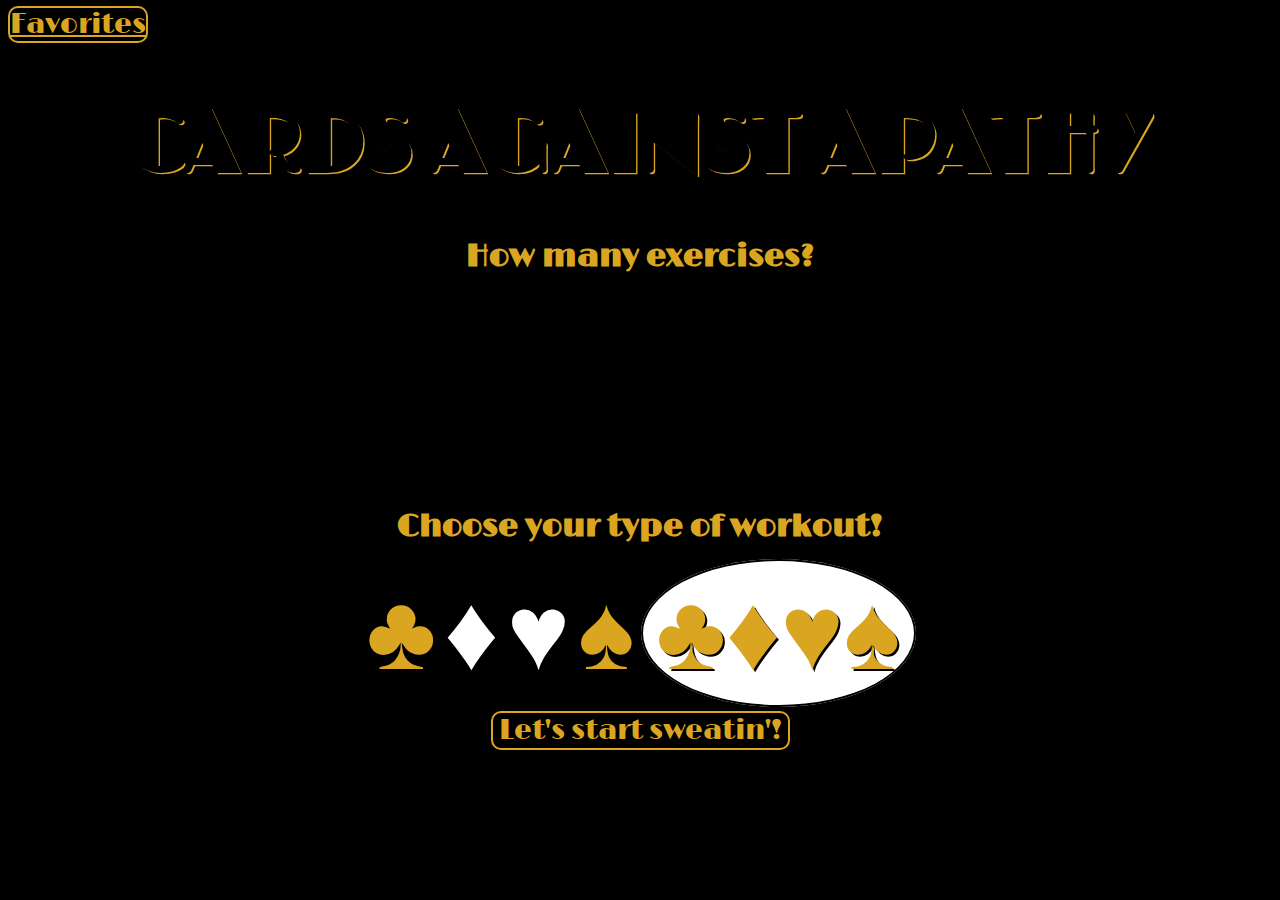
==== commit b7bcc036: "Merge pull request #65 from The-Fighting-Mongooses-Official/BranchLesIvy" ====
--- a/index.html
+++ b/index.html
@@ -51,10 +51,10 @@
       <input type="radio" class="radio-button" name="suitBtn" id="diamondsIcon" value="Diamonds"></input><label
         class="icon diamonds-icon" for="diamondsIcon"><span class="suits">&diams;</span><span
           class="workout">Abdominals</span></label>
-      <input type="radio" class="radio-button" name="suitBtn" id="heartsIcon" value="Hearts"></input> <label
+      <input type="radio" class="radio-button" name="suitBtn" id="heartsIcon" value="Hearts"></input><label
         class="icon hearts-icon" for="heartsIcon"><span class="suits">&hearts;</span><span
           class="workout">Cardio</span></label>
-      <input type="radio" class="radio-button" name="suitBtn" id="spadesIcon" value="Spades"></input> <label
+      <input type="radio" class="radio-button" name="suitBtn" id="spadesIcon" value="Spades"></input><label
         class="icon spades-icon" for="spadesIcon"><span class="suits">&spades;</span><span
           class="workout">Strength</span></label>
       <input type="radio" class="radio-button" name="suitBtn" id="full-workout" value="Full Workout"></input><label
@@ -107,11 +107,11 @@
               <div class="medium-12 cell">
                 <input type="text" id="workoutName" placeholder="Type awesome name for your workout here!">
               </div>
-              <input class="button" id="saveButton" value="Save to Favorites">
+              <a class="button" id="saveButton" value="Save to Favorites">Save to Favorites</a>
             </form>
             <a class="secondary button" data-close id="goBack">Go Back</a>
             <span aria-hidden="true"></span>
-            </button>
+            
           </div>
         </div>
       </div>
--- a/assets/css/style.css
+++ b/assets/css/style.css
@@ -9,6 +9,7 @@
     background-size: cover;
     background-position: center;
     background-repeat: no-repeat;
+    background-color: black;
 }
 
 .title {
@@ -111,7 +112,7 @@
     background-repeat: no-repeat;
 }
 
-.icon:hover {
+.icon:hover , .iconClick{
     background-image: none;
     background-color: black;
     color: goldenrod;
@@ -119,12 +120,12 @@
     transition: 0.3s;
 }
 
-.icon:hover .suits {
-    display: none;
-}
-
-.icon:hover .workout {
-    display: inline;
+.icon:hover .suits  {
+    display: none !important;
+}
+
+.icon:hover .workout{
+    display: inline !important;
     font-size: 24pt;
     position: relative;
     top: -25px;
@@ -302,17 +303,18 @@
     transform: translateX(-50%);
     
     */
-    display: inline-block;      
-    text-align: center;   
-}
+    display: inline-block;
+    text-align: center;
+}
+
 /* card flipping */
 
-.cardz{
+.cardz {
     margin: 0 50px 0 0;
-    width:250px;
-}
-
-.card__inner{
+    width: 250px;
+}
+
+.card__inner {
     width: 100%;
     height: 100%;
     transition: transform 1s;
@@ -322,26 +324,26 @@
 
 }
 
-.card__inner.is-flipped{
-    transform:rotateY(180deg);
-}
-
-.card__face{
-    position:absolute;
-    width:100%;
-    height:100%;
+.card__inner.is-flipped {
+    transform: rotateY(180deg);
+}
+
+.card__face {
+    position: absolute;
+    width: 100%;
+    height: 100%;
     -webkit-backface-visibility: hidden;
     backface-visibility: hidden;
-    overflow:hidden;
-   
-}
-
-.card__face--front{
-    display:flex;
-    align-items:center;
+    overflow: hidden;
+
+}
+
+.card__face--front {
+    display: flex;
+    align-items: center;
     justify-content: center;
 }
 
-.card__face--back{
+.card__face--back {
     transform: rotateY(180deg);
 }